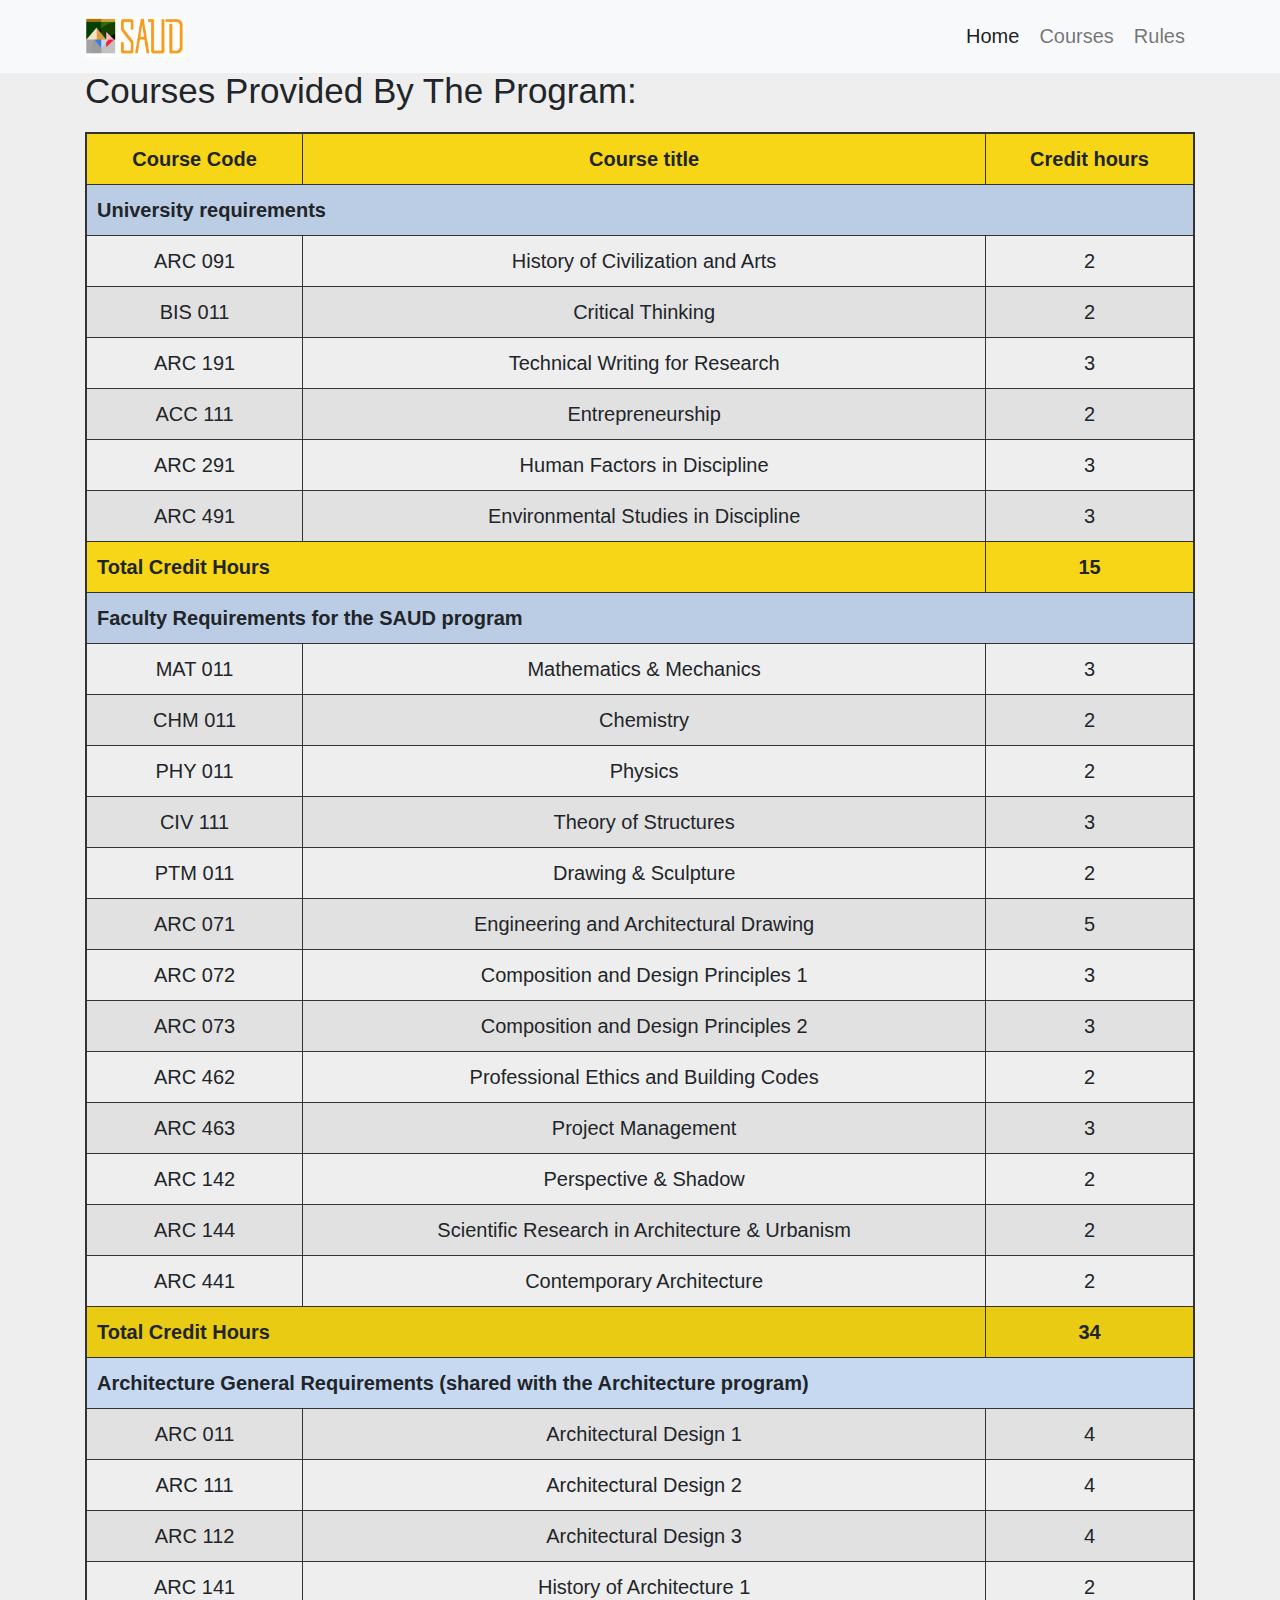
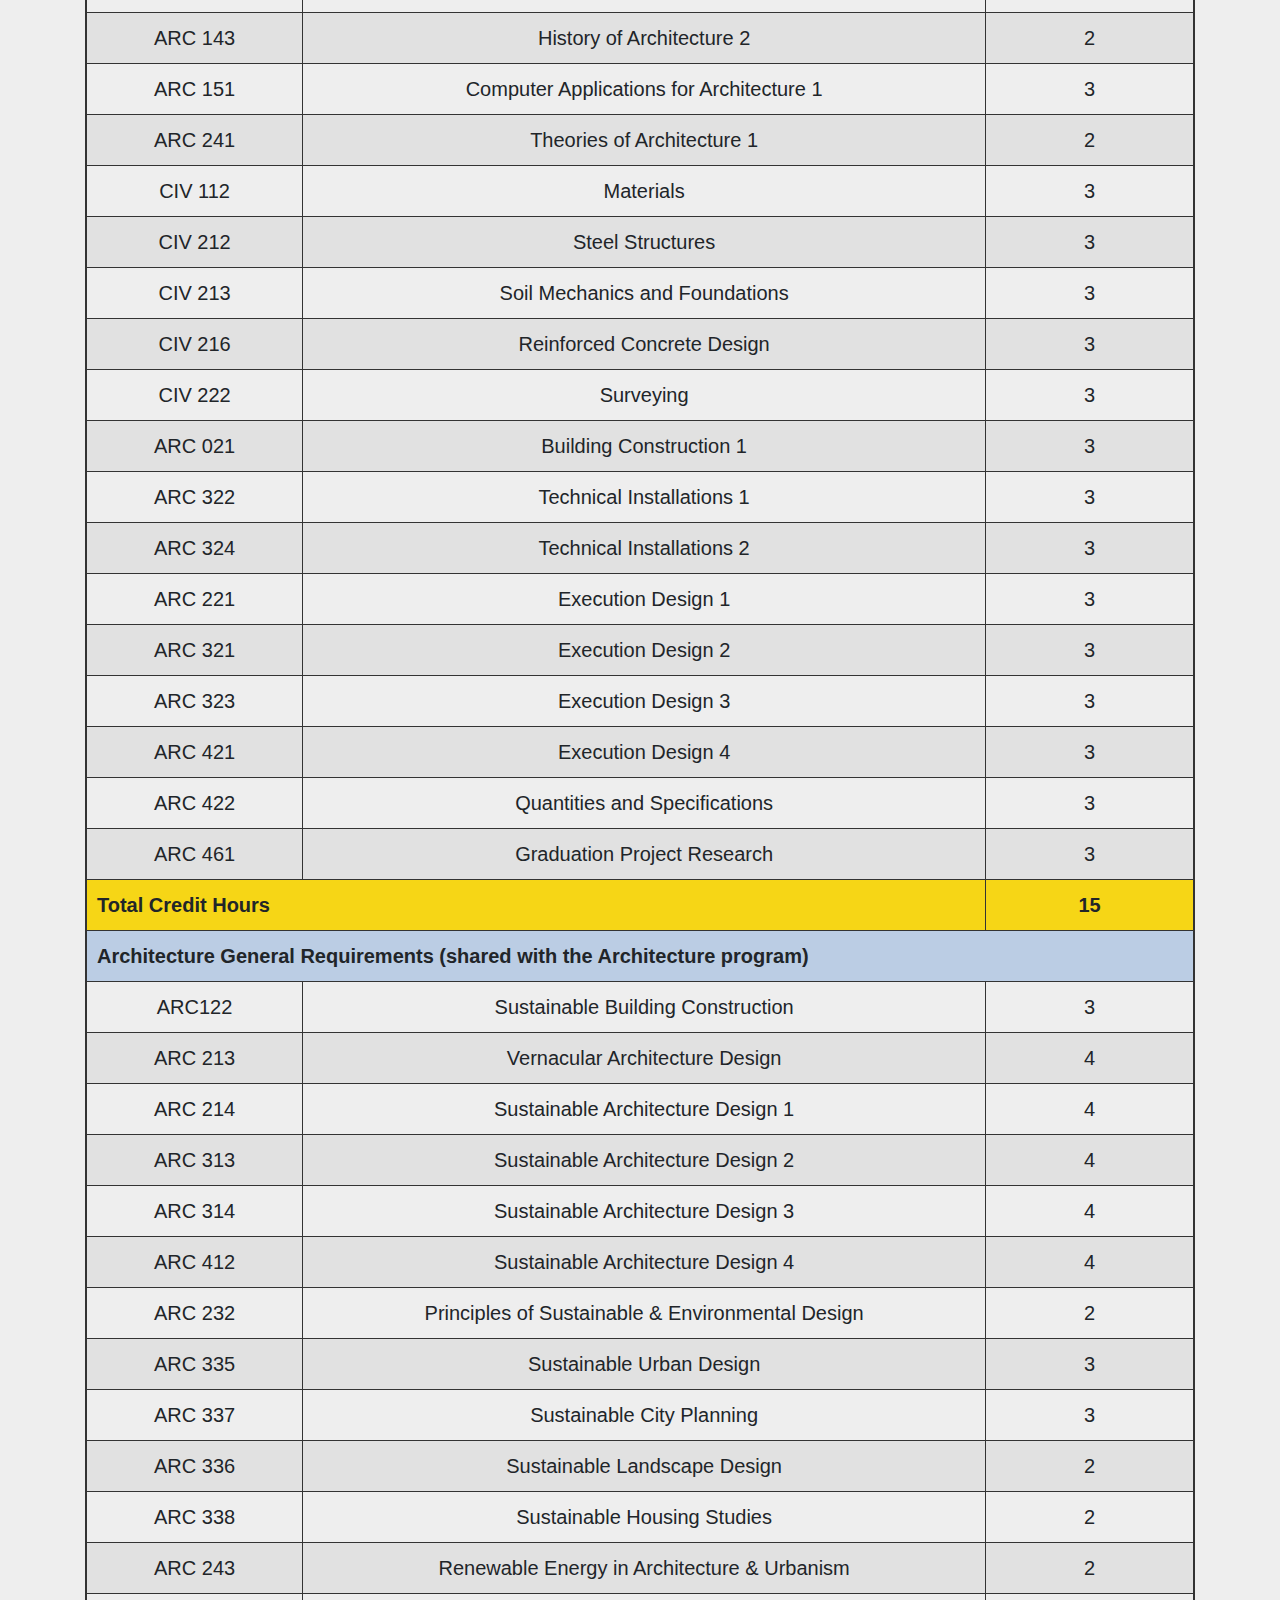
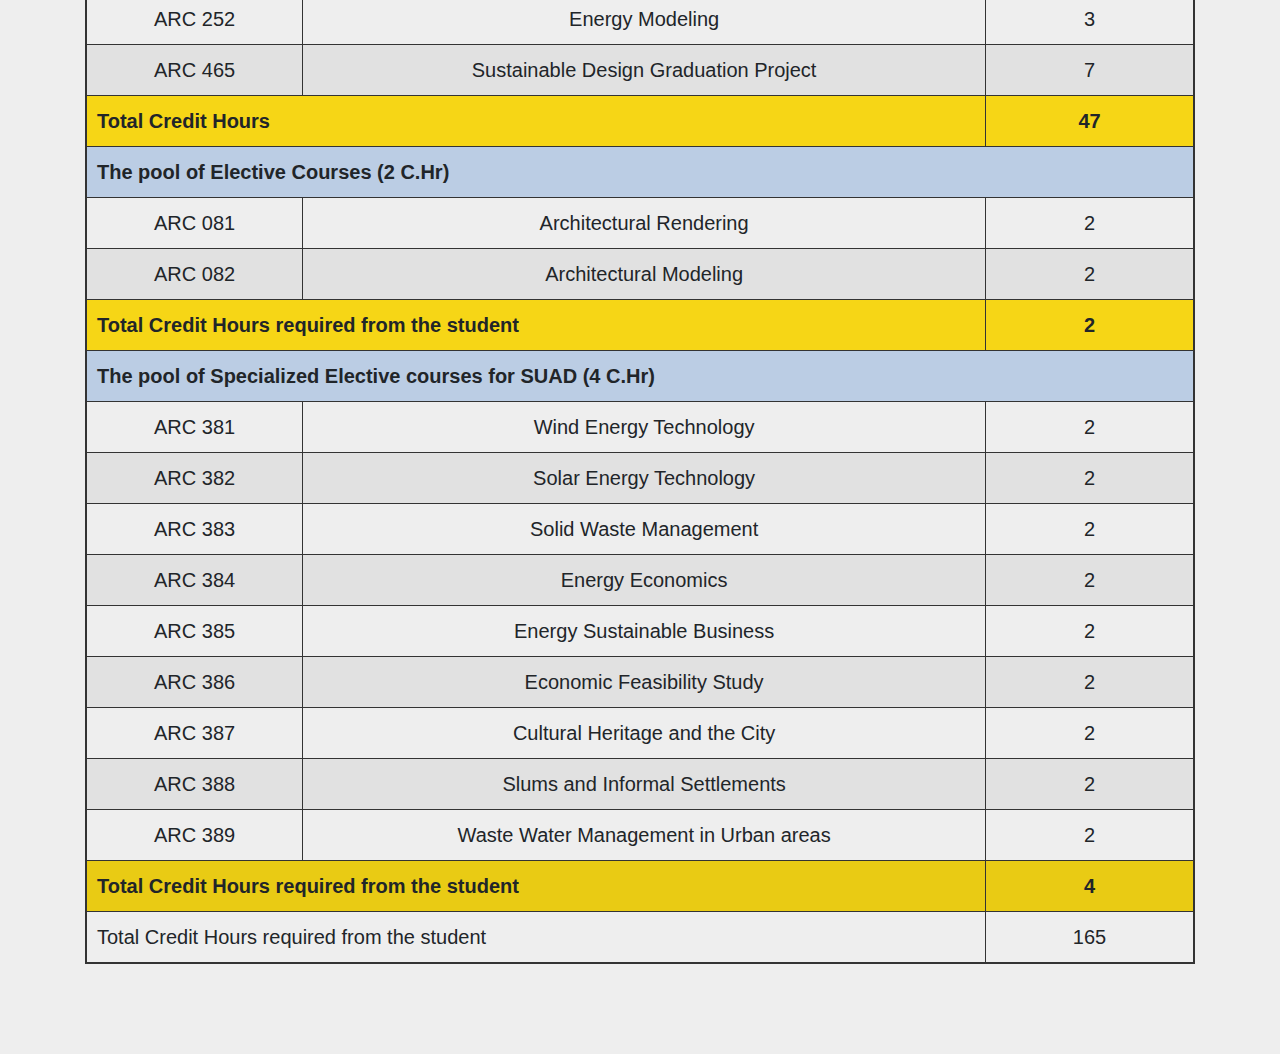
==== courses.html @ 8009959b "#" ====
<!DOCTYPE html>
<html lang="ar">

<head>
    <meta charset="UTF-8" />
    <meta http-equiv="X-UA-Compatible" content="IE=edge" />
    <meta name="viewport" content="width=device-width, initial-scale=1.0" />
    <title>برنامج التصميم المعمارى والعمرانــــى المستـــــــدام</title>
</head>
<!--Start stylesheet files-->
<link rel="stylesheet" href="bootstrap.min.css" />
<link rel="stylesheet" href="all.min.css" />
<link rel="stylesheet" href="main.css" />

<body>
    <nav class="navbar navbar-expand-lg bg-light fixed-top">
        <div class="container">
            <a class="navbar-brand" href="#">
                <img class="logo" src="assets/logo.PNG" alt="logo" />
            </a>
            <button class="navbar-toggler" type="button" data-bs-toggle="collapse" data-bs-target="#navbarNav"
                aria-controls="navbarNav" aria-expanded="false" aria-label="Toggle navigation">
                <span class="navbar-toggler-icon"></span>
            </button>
            <div class="collapse navbar-collapse" id="navbarNav">
                <ul class="navbar-nav">
                    <li class="nav-item">
                        <a class="nav-link active" aria-current="page" href="#">Home</a>
                    </li>
                    <li class="nav-item">
                        <a class="nav-link" href="courses.html">Courses</a>
                    </li>
                    <li class="nav-item">
                        <a class="nav-link" href="rules.html">Rules</a>
                    </li>
                </ul>
            </div>
        </div>
    </nav>
    <!--start main section-->
    <main>
        <div class="container">
            <article>
                <section class="article-3">
                    <h3 id="courses" class="text-capitalize">
                        Courses provided by the Program:
                    </h3>
                    <table class="table table-striped table-bordered">
                        <thead>
                            <tr class="text-center">
                                <th scope="col">Course Code</th>
                                <th scope="col">Course title</th>
                                <th scope="col">Credit hours</th>
                            </tr>
                        </thead>
                        <tbody>
                            <tr class="special-row">
                                <td colspan="3">University requirements</td>
                            </tr>
                            <tr class="text-center row-norm">
                                <td>ARC 091</td>
                                <td>History of Civilization and Arts</td>
                                <td>2</td>
                            </tr>
                            <tr class="text-center row-norm">
                                <td>BIS 011</td>
                                <td>Critical Thinking</td>
                                <td>2</td>
                            </tr>
                            <tr class="text-center row-norm">
                                <td>ARC 191</td>
                                <td>Technical Writing for Research</td>
                                <td>3</td>
                            </tr>
                            <tr class="text-center row-norm">
                                <td>ACC 111</td>
                                <td>Entrepreneurship</td>
                                <td>2</td>
                            </tr>
                            <tr class="text-center row-norm">
                                <td>ARC 291</td>
                                <td>Human Factors in Discipline</td>
                                <td>3</td>
                            </tr>
                            <tr class="text-center row-norm">
                                <td>ARC 491</td>
                                <td>Environmental Studies in Discipline</td>
                                <td>3</td>
                            </tr>
                            <tr class="row-norm">
                                <th colspan="2">Total Credit Hours</th>
                                <th class="text-center">15</th>
                            </tr>
                            <tr class="special-row">
                                <td colspan="3">Faculty Requirements for the SAUD program</td>
                            </tr>
                            <tr class="text-center row-norm">
                                <td>MAT 011</td>
                                <td>Mathematics & Mechanics</td>
                                <td>3</td>
                            </tr>
                            <tr class="text-center row-norm">
                                <td>CHM 011</td>
                                <td>Chemistry</td>
                                <td>2</td>
                            </tr>
                            <tr class="text-center row-norm">
                                <td>PHY 011</td>
                                <td>Physics</td>
                                <td>2</td>
                            </tr>
                            <tr class="text-center row-norm">
                                <td>CIV 111</td>
                                <td>Theory of Structures</td>
                                <td>3</td>
                            </tr>
                            <tr class="text-center row-norm">
                                <td>PTM 011</td>
                                <td>Drawing & Sculpture</td>
                                <td>2</td>
                            </tr>
                            <tr class="text-center row-norm">
                                <td>ARC 071</td>
                                <td>Engineering and Architectural Drawing</td>
                                <td>5</td>
                            </tr>
                            <tr class="text-center row-norm">
                                <td>ARC 072</td>
                                <td>Composition and Design Principles 1</td>
                                <td>3</td>
                            </tr>
                            <tr class="text-center row-norm">
                                <td>ARC 073</td>
                                <td>Composition and Design Principles 2</td>
                                <td>3</td>
                            </tr>
                            <tr class="text-center row-norm">
                                <td>ARC 462</td>
                                <td>Professional Ethics and Building Codes</td>
                                <td>2</td>
                            </tr>
                            <tr class="text-center row-norm">
                                <td>ARC 463</td>
                                <td>Project Management</td>
                                <td>3</td>
                            </tr>
                            <tr class="text-center row-norm">
                                <td>ARC 142</td>
                                <td>Perspective & Shadow</td>
                                <td>2</td>
                            </tr>
                            <tr class="text-center row-norm">
                                <td>ARC 144</td>
                                <td>Scientific Research in Architecture & Urbanism</td>
                                <td>2</td>
                            </tr>
                            <tr class="text-center row-norm">
                                <td>ARC 441</td>
                                <td>Contemporary Architecture</td>
                                <td>2</td>
                            </tr>
                            <tr class="row-norm">
                                <th colspan="2">Total Credit Hours</th>
                                <th class="text-center">34</th>
                            </tr>
                            <tr class="special-row">
                                <td colspan="3">Architecture General Requirements (shared with the Architecture program)
                                </td>
                            </tr>
                            <tr class="text-center row-norm">
                                <td>ARC 011</td>
                                <td>Architectural Design 1</td>
                                <td>4</td>
                            </tr>
                            <tr class="text-center row-norm">
                                <td>ARC 111</td>
                                <td>Architectural Design 2</td>
                                <td>4</td>
                            </tr>
                            <tr class="text-center row-norm">
                                <td>ARC 112</td>
                                <td>Architectural Design 3</td>
                                <td>4</td>
                            </tr>
                            <tr class="text-center row-norm">
                                <td>ARC 141</td>
                                <td>History of Architecture 1</td>
                                <td>2</td>
                            </tr>
                            <tr class="text-center row-norm">
                                <td>ARC 143</td>
                                <td>History of Architecture 2</td>
                                <td>2</td>
                            </tr>
                            <tr class="text-center row-norm">
                                <td>ARC 151</td>
                                <td>Computer Applications for Architecture 1</td>
                                <td>3</td>
                            </tr>
                            <tr class="text-center row-norm">
                                <td>ARC 241</td>
                                <td>Theories of Architecture 1</td>
                                <td>2</td>
                            </tr>
                            <tr class="text-center row-norm">
                                <td>CIV 112</td>
                                <td>Materials</td>
                                <td>3</td>
                            </tr>
                            <tr class="text-center row-norm">
                                <td>CIV 212</td>
                                <td>Steel Structures</td>
                                <td>3</td>
                            </tr>
                            <tr class="text-center row-norm">
                                <td>CIV 213</td>
                                <td>Soil Mechanics and Foundations</td>
                                <td>3</td>
                            </tr>
                            <tr class="text-center row-norm">
                                <td>CIV 216</td>
                                <td>Reinforced Concrete Design</td>
                                <td>3</td>
                            </tr>
                            <tr class="text-center row-norm">
                                <td>CIV 222</td>
                                <td>Surveying</td>
                                <td>3</td>
                            </tr>
                            <tr class="text-center row-norm">
                                <td>ARC 021</td>
                                <td>Building Construction 1</td>
                                <td>3</td>
                            </tr>
                            <tr class="text-center row-norm">
                                <td>ARC 322</td>
                                <td>Technical Installations 1</td>
                                <td>3</td>
                            </tr>
                            <tr class="text-center row-norm">
                                <td>ARC 324</td>
                                <td>Technical Installations 2</td>
                                <td>3</td>
                            </tr>
                            <tr class="text-center row-norm">
                                <td>ARC 221</td>
                                <td>Execution Design 1</td>
                                <td>3</td>
                            </tr>
                            <tr class="text-center row-norm">
                                <td>ARC 321</td>
                                <td>Execution Design 2</td>
                                <td>3</td>
                            </tr>
                            <tr class="text-center row-norm">
                                <td>ARC 323</td>
                                <td>Execution Design 3</td>
                                <td>3</td>
                            </tr>
                            <tr class="text-center row-norm">
                                <td>ARC 421</td>
                                <td>Execution Design 4</td>
                                <td>3</td>
                            </tr>
                            <tr class="text-center row-norm">
                                <td>ARC 422</td>
                                <td>Quantities and Specifications</td>
                                <td>3</td>
                            </tr>
                            <tr class="text-center row-norm">
                                <td>ARC 461</td>
                                <td>Graduation Project Research</td>
                                <td>3</td>
                            </tr>
                            <tr class="row-norm">
                                <th colspan="2">Total Credit Hours</th>
                                <th class="text-center">15</th>
                            </tr>
                            <tr class="special-row">
                                <td colspan="3">Architecture General Requirements (shared with the Architecture program)
                                </td>
                            </tr>
                            <tr class="text-center row-norm">
                                <td>ARC122</td>
                                <td>Sustainable Building Construction</td>
                                <td>3</td>
                            </tr>
                            <tr class="text-center row-norm">
                                <td>ARC 213</td>
                                <td>Vernacular Architecture Design</td>
                                <td>4</td>
                            </tr>
                            <tr class="text-center row-norm">
                                <td>ARC 214</td>
                                <td>Sustainable Architecture Design 1</td>
                                <td>4</td>
                            </tr>
                            <tr class="text-center row-norm">
                                <td>ARC 313</td>
                                <td>Sustainable Architecture Design 2</td>
                                <td>4</td>
                            </tr>
                            <tr class="text-center row-norm">
                                <td>ARC 314</td>
                                <td>Sustainable Architecture Design 3</td>
                                <td>4</td>
                            </tr>
                            <tr class="text-center row-norm">
                                <td>ARC 412</td>
                                <td>Sustainable Architecture Design 4</td>
                                <td>4</td>
                            </tr>
                            <tr class="text-center row-norm">
                                <td>ARC 232</td>
                                <td>Principles of Sustainable & Environmental Design</td>
                                <td>2</td>
                            </tr>
                            <tr class="text-center row-norm">
                                <td>ARC 335</td>
                                <td>Sustainable Urban Design</td>
                                <td>3</td>
                            </tr>
                            <tr class="text-center row-norm">
                                <td>ARC 337</td>
                                <td>Sustainable City Planning</td>
                                <td>3</td>
                            </tr>
                            <tr class="text-center row-norm">
                                <td>ARC 336</td>
                                <td>Sustainable Landscape Design</td>
                                <td>2</td>
                            </tr>
                            <tr class="text-center row-norm">
                                <td>ARC 338</td>
                                <td>Sustainable Housing Studies</td>
                                <td>2</td>
                            </tr>
                            <tr class="text-center row-norm">
                                <td>ARC 243</td>
                                <td>Renewable Energy in Architecture & Urbanism</td>
                                <td>2</td>
                            </tr>
                            <tr class="text-center row-norm">
                                <td>ARC 252</td>
                                <td>Energy Modeling</td>
                                <td>3</td>
                            </tr>
                            <tr class="text-center row-norm">
                                <td>ARC 465</td>
                                <td>Sustainable Design Graduation Project</td>
                                <td>7</td>
                            </tr>
                            <tr class="row-norm">
                                <th colspan="2">Total Credit Hours</th>
                                <th class="text-center">47</th>
                            </tr>
                            <tr class="special-row">
                                <td colspan="3">The pool of Elective Courses (2 C.Hr)
                                </td>
                            </tr>
                            <tr class="text-center row-norm">
                                <td>ARC 081</td>
                                <td>Architectural Rendering</td>
                                <td>2</td>
                            </tr>
                            <tr class="text-center row-norm">
                                <td>ARC 082</td>
                                <td>Architectural Modeling</td>
                                <td>2</td>
                            </tr>
                            <tr class="row-norm">
                                <th colspan="2">Total Credit Hours required from the student</th>
                                <th class="text-center">2</th>
                            </tr>
                            <tr class="special-row">
                                <td colspan="3">The pool of Specialized Elective courses for SUAD (4 C.Hr)
                                </td>
                            </tr>
                            <tr class="text-center row-norm">
                                <td>ARC 381</td>
                                <td>Wind Energy Technology</td>
                                <td>2</td>
                            </tr>
                            <tr class="text-center row-norm">
                                <td>ARC 382</td>
                                <td>Solar Energy Technology</td>
                                <td>2</td>
                            </tr>
                            <tr class="text-center row-norm">
                                <td>ARC 383</td>
                                <td>Solid Waste Management</td>
                                <td>2</td>
                            </tr>
                            <tr class="text-center row-norm">
                                <td>ARC 384</td>
                                <td>Energy Economics</td>
                                <td>2</td>
                            </tr>
                            <tr class="text-center row-norm">
                                <td>ARC 385</td>
                                <td>Energy Sustainable Business</td>
                                <td>2</td>
                            </tr>
                            <tr class="text-center row-norm">
                                <td>ARC 386</td>
                                <td>Economic Feasibility Study</td>
                                <td>2</td>
                            </tr>
                            <tr class="text-center row-norm">
                                <td>ARC 387</td>
                                <td>Cultural Heritage and the City</td>
                                <td>2</td>
                            </tr>
                            <tr class="text-center row-norm">
                                <td>ARC 388</td>
                                <td>Slums and Informal Settlements</td>
                                <td>2</td>
                            </tr>
                            <tr class="text-center row-norm">
                                <td>ARC 389</td>
                                <td>Waste Water Management in Urban areas</td>
                                <td>2</td>
                            </tr>
                            <tr class="row-norm">
                                <th colspan="2">Total Credit Hours required from the student</th>
                                <th class="text-center">4</th>
                            </tr>
                            <tr class="row-norm">
                                <td colspan="2">Total Credit Hours required from the student</th>
                                <td class="text-center">165</th>
                            </tr>
                        </tbody>
                    </table>
                </section>
            </article>
        </div>
    </main>
    <!--end main section-->
    <footer></footer>
    <!--start script files-->
    <script src="bootstrap.min.js"></script>
    <script src="all.min.js"></script>
    <!--fontawesome-->
    <script src="main.js"></script>
</body>
</html>
---- main.css ----
:root {
  --main-bg-color: coral;
  --yellow-bg-color: #f6d616;
}

/*main adjustments*/
/* start navbar properties */
.navbar-expand-lg .navbar-collapse {
  flex-direction: row;
  justify-content: flex-end;
}

[dir="rtl"] {
  font-family: "Droid Arabic Kufi", serif !important;
}

* {
  font-family: Arial, Helvetica, sans-serif;
  font-size: 20px;
}

.allign-left {
  text-align: right;
}

nav .logo {
  width: 100px;
  height: 40px;
}
/* end navbar properties */

/* start header properties */
main .header {
  padding-top: 70px;
  padding-bottom: 70px;
  background-color: #f6d616;
}
main .header .lead {
  font-weight: 400;
  color: #333;
}
main .table {
  margin-top: 20px;
  border: 2px solid #333;
}
/* end header properties */
/* start article properties */
main {
  background-color: #eee;
}
main .article-1 {
  padding: 40px 10px;
}
main .article-1 p.lead {
  margin-top: 30px;
  font-weight: 400;
  margin-bottom: 20px;
}
main .article-2 {
  padding-top: 70px;
  padding-bottom: 70px;
}
main .article-2 h3 {
  margin-bottom: 20px;
}
main .article-2 ul li {
  font-size: 18px;
  margin-bottom: 10px;
  font-weight: 500;
}
main .article-2 p.lead {
  line-height: 1.7;
  font-weight: 400;
}
main .article-3 {
  padding-top: 70px;
  padding-bottom: 70px;
}
main .article-3 table th {
  background-color: #f6d616;
}
main .article-3 .special-row {
  background-color: #c6d9f1;
  font-weight: bold;
}
main .article-3 .row-norm {
  font-weight: 500;
}

main .fit-content.text-center {
  padding: 0px;
  padding-top: 6px;
}

.font-weight {
  font-size: 24px;
}

.heavy {
  font-weight: 900;
  text-decoration: underline;
  font-size: larger;
}

.li-font {
  font-size: 16px;
  font-weight: 400;
}

table td {
  padding: 5px;
  vertical-align: middle;
}

.td-rtl {
  direction: ltr;
}

.tr-color {
  background-color: var(--yellow-bg-color);
}

.alternate-row:nth-child(odd) {
  background-color: #f9f3c3;
}
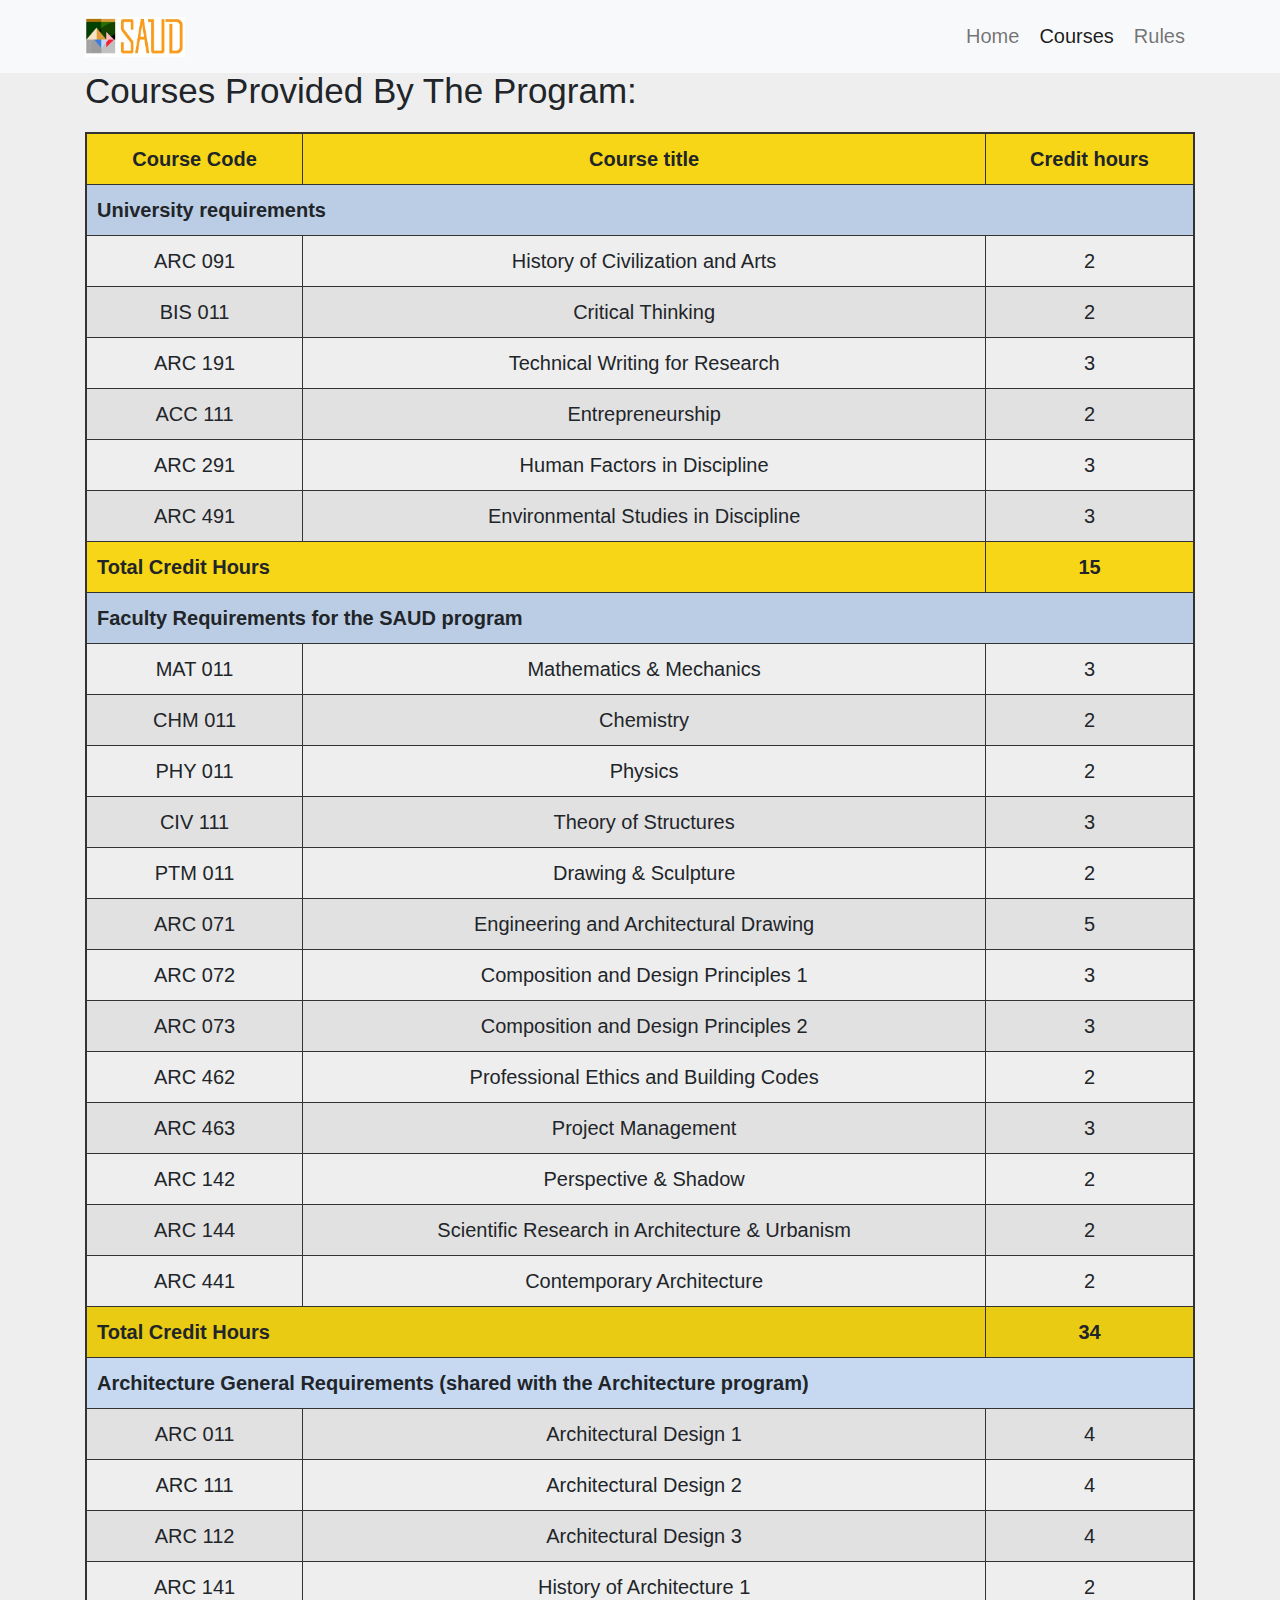
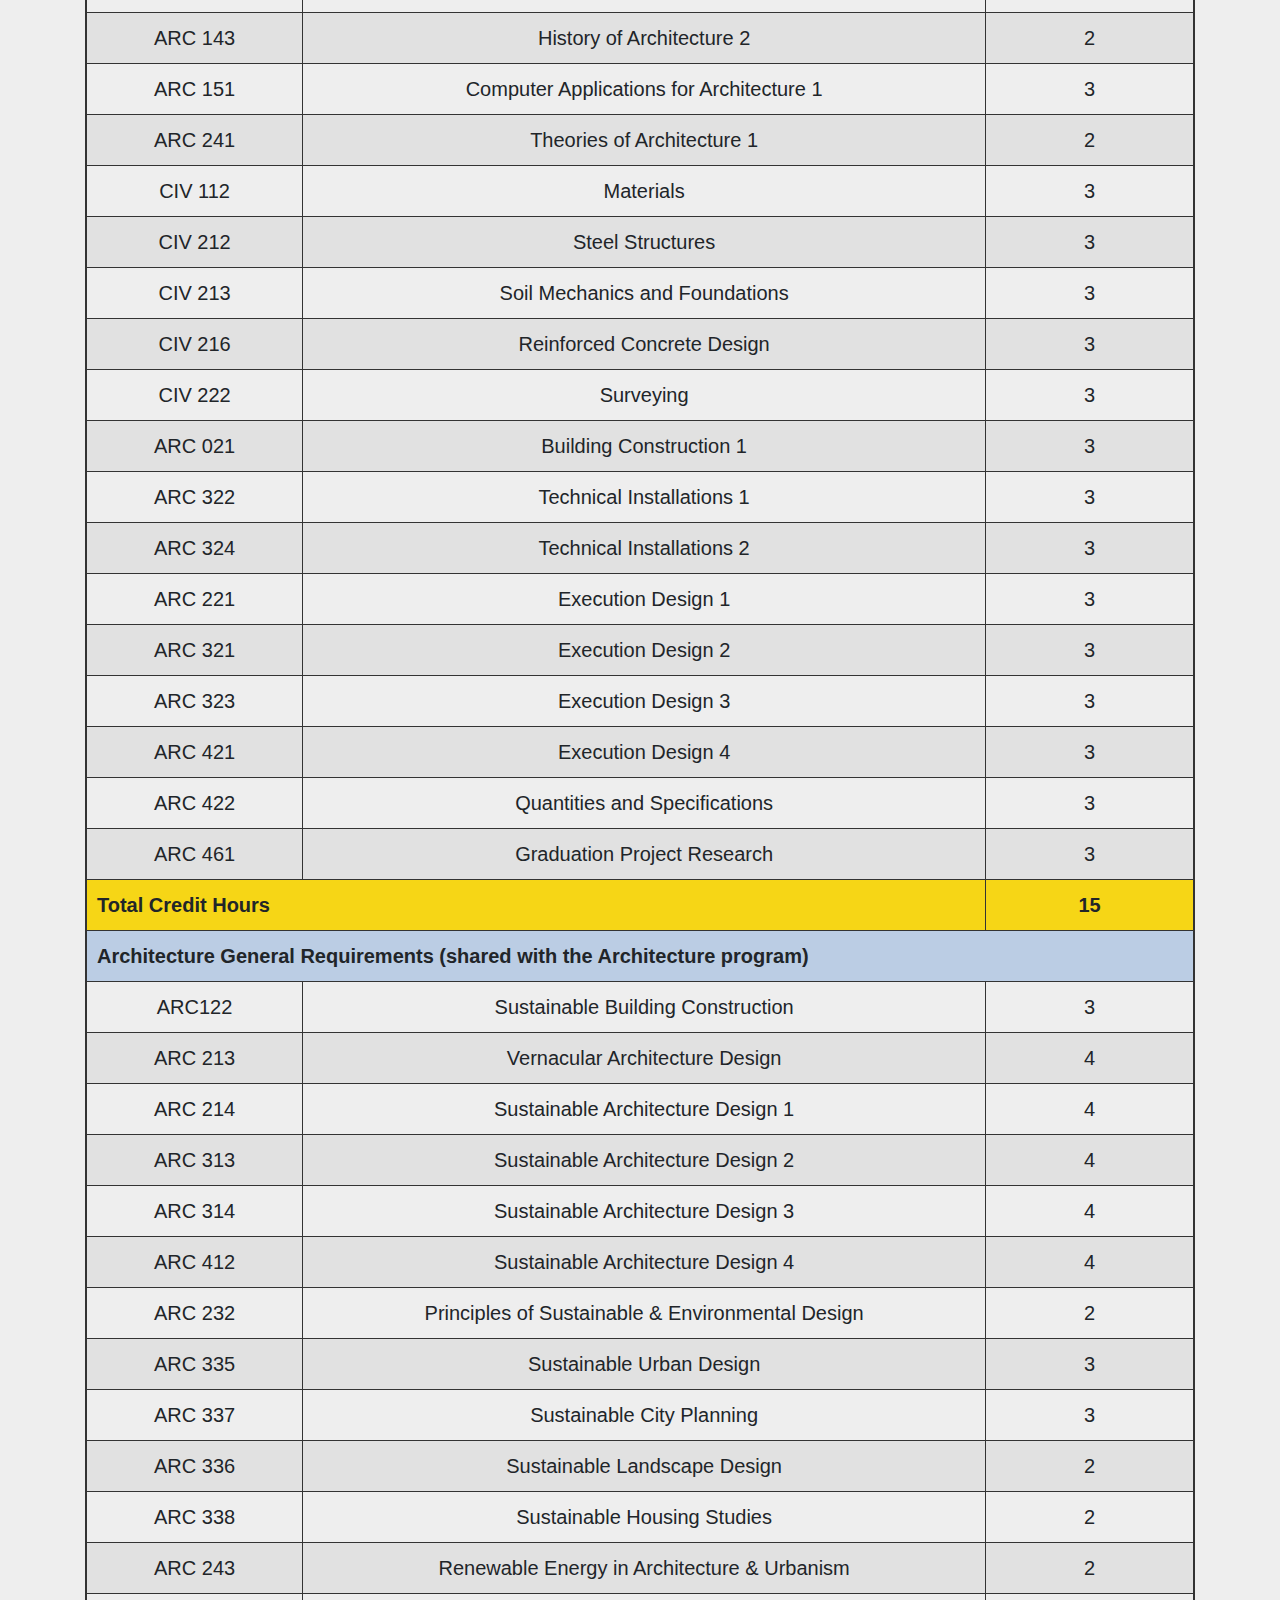
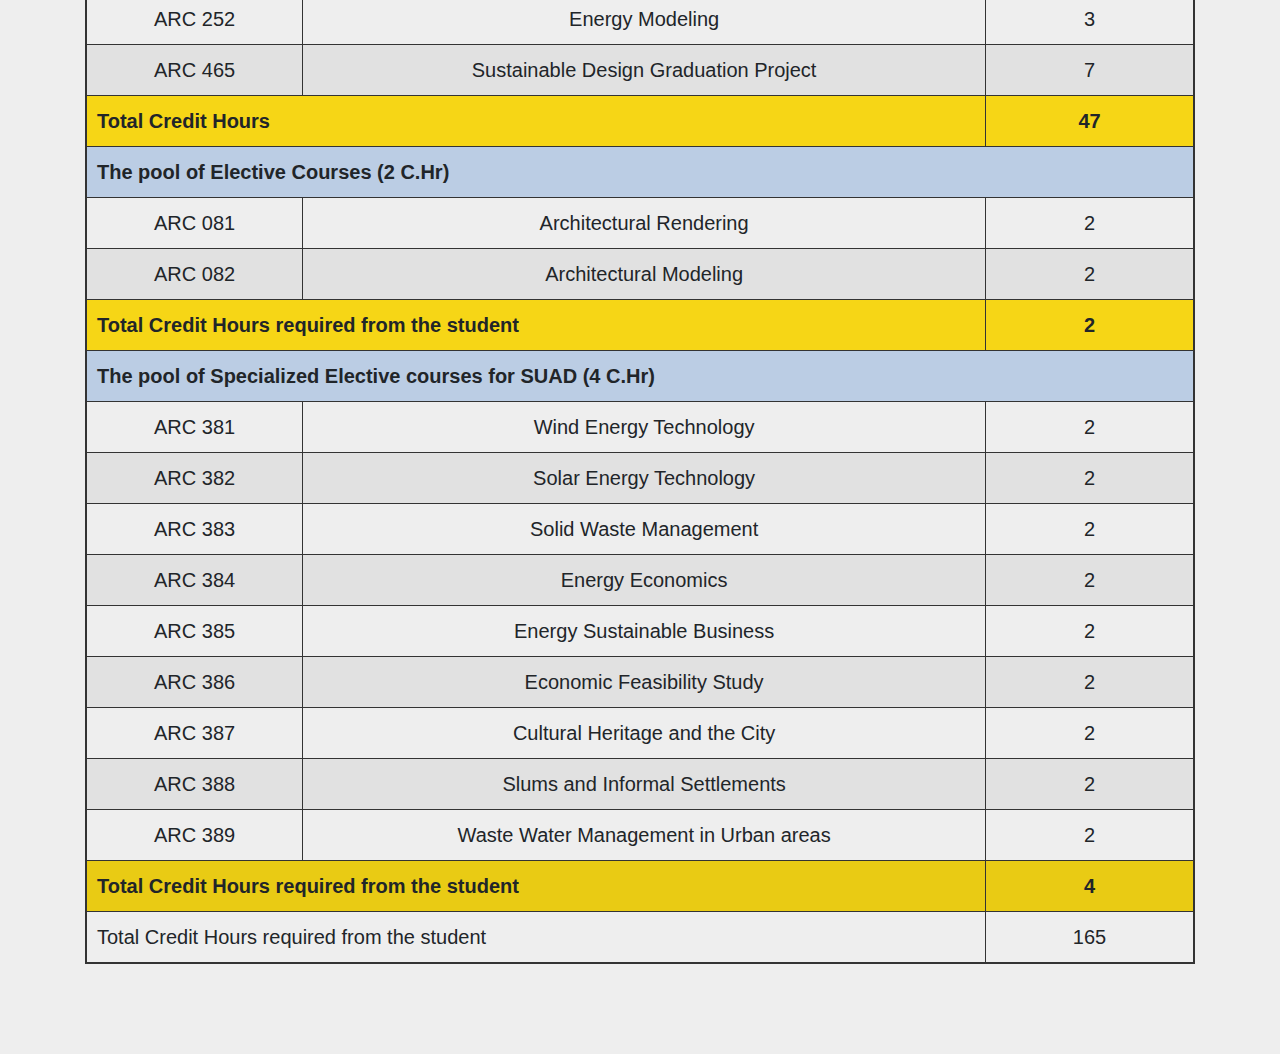
==== commit 88126124: "#" ====
--- a/courses.html
+++ b/courses.html
@@ -25,10 +25,10 @@
             <div class="collapse navbar-collapse" id="navbarNav">
                 <ul class="navbar-nav">
                     <li class="nav-item">
-                        <a class="nav-link active" aria-current="page" href="#">Home</a>
+                        <a class="nav-link" aria-current="page" href="index.html">Home</a>
                     </li>
                     <li class="nav-item">
-                        <a class="nav-link" href="courses.html">Courses</a>
+                        <a class="nav-link active" href="courses.html">Courses</a>
                     </li>
                     <li class="nav-item">
                         <a class="nav-link" href="rules.html">Rules</a>
